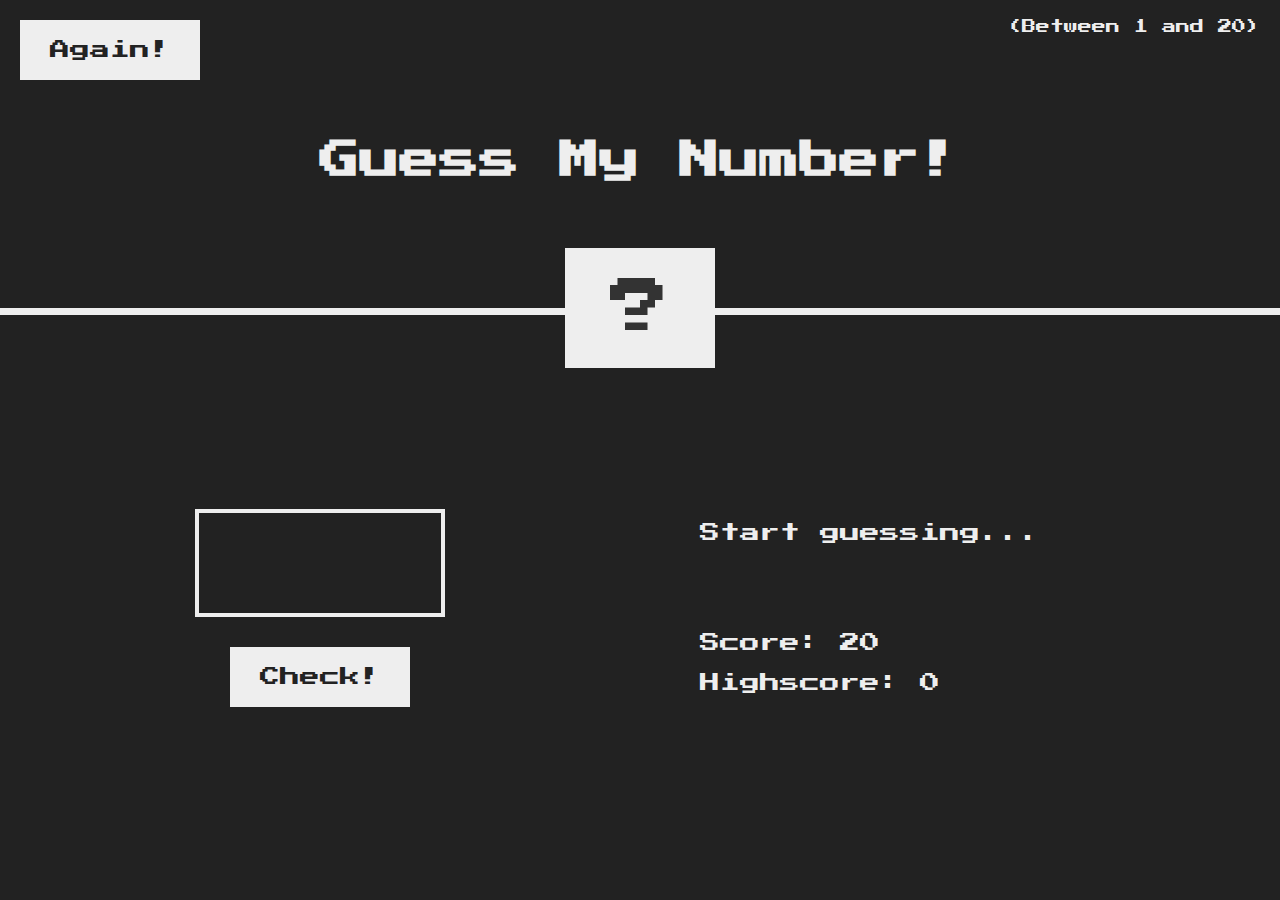
==== GUESS-MY-NUMBER/index.html @ db20f917 "add new code basic js" ====
<!DOCTYPE html>
<html lang="en">
  <head>
    <meta charset="UTF-8" />
    <meta http-equiv="X-UA-Compatible" content="IE=edge" />
    <meta name="viewport" content="width=device-width, initial-scale=1.0" />
    <title>Guess My Number</title>
    <link rel="stylesheet" href="./style.css" />
  </head>
  <body>
    <header>
      <h1>Guess My Number!</h1>
      <p class="between">(Between 1 and 20)</p>
      <button class="btn again">Again!</button>
      <div class="number">?</div>
    </header>
    <main>
      <section class="left">
        <input type="number" class="guess" />
        <button class="btn check">Check!</button>
      </section>
      <section class="right">
        <p class="message">Start guessing...</p>
        <p class="label-score">
          Score:
          <span class="score">20</span>
        </p>
        <p class="label-highscore">
          Highscore:
          <span class="highscore">0</span>
        </p>
      </section>
    </main>

    <script src="./script.js"></script>
  </body>
</html>
---- GUESS-MY-NUMBER/style.css ----
@import url('https://fonts.googleapis.com/css?family=Press+Start+2P&display=swap');

* {
  margin: 0;
  padding: 0;
  box-sizing: inherit;
}

html {
  font-size: 62.5%;
  box-sizing: border-box;
}

body {
  font-family: 'Press Start 2P', sans-serif;
  color: #eee;
  background-color: #222;
}

/* LAYOUT */
header {
  position: relative;
  height: 35vh;
  border-bottom: 7px solid #eee;
}

main {
  height: 65vh;
  color: #eee;
  display: flex;
  align-items: center;
  justify-content: space-around;
}

.left {
  width: 52rem;
  display: flex;
  flex-direction: column;
  align-items: center;
}

.right {
  width: 52rem;
  font-size: 2rem;
}

/* ELEMENTS STYLE */
h1 {
  font-size: 4rem;
  text-align: center;
  position: absolute;
  width: 100%;
  top: 52%;
  left: 50%;
  transform: translate(-50%, -50%);
}

.number {
  background: #eee;
  color: #333;
  font-size: 6rem;
  width: 15rem;
  padding: 3rem 0rem;
  text-align: center;
  position: absolute;
  bottom: 0;
  left: 50%;
  transform: translate(-50%, 50%);
}

.between {
  font-size: 1.4rem;
  position: absolute;
  top: 2rem;
  right: 2rem;
}

.again {
  position: absolute;
  top: 2rem;
  left: 2rem;
}

.guess {
  background: none;
  border: 4px solid #eee;
  font-family: inherit;
  color: inherit;
  font-size: 5rem;
  padding: 2.5rem;
  width: 25rem;
  text-align: center;
  display: block;
  margin-bottom: 3rem;
}

.btn {
  border: none;
  background-color: #eee;
  color: #222;
  font-size: 2rem;
  font-family: inherit;
  padding: 2rem 3rem;
  cursor: pointer;
}

.btn:hover {
  background-color: #ccc;
}

.message {
  margin-bottom: 8rem;
  height: 3rem;
}

.label-score {
  margin-bottom: 2rem;
}
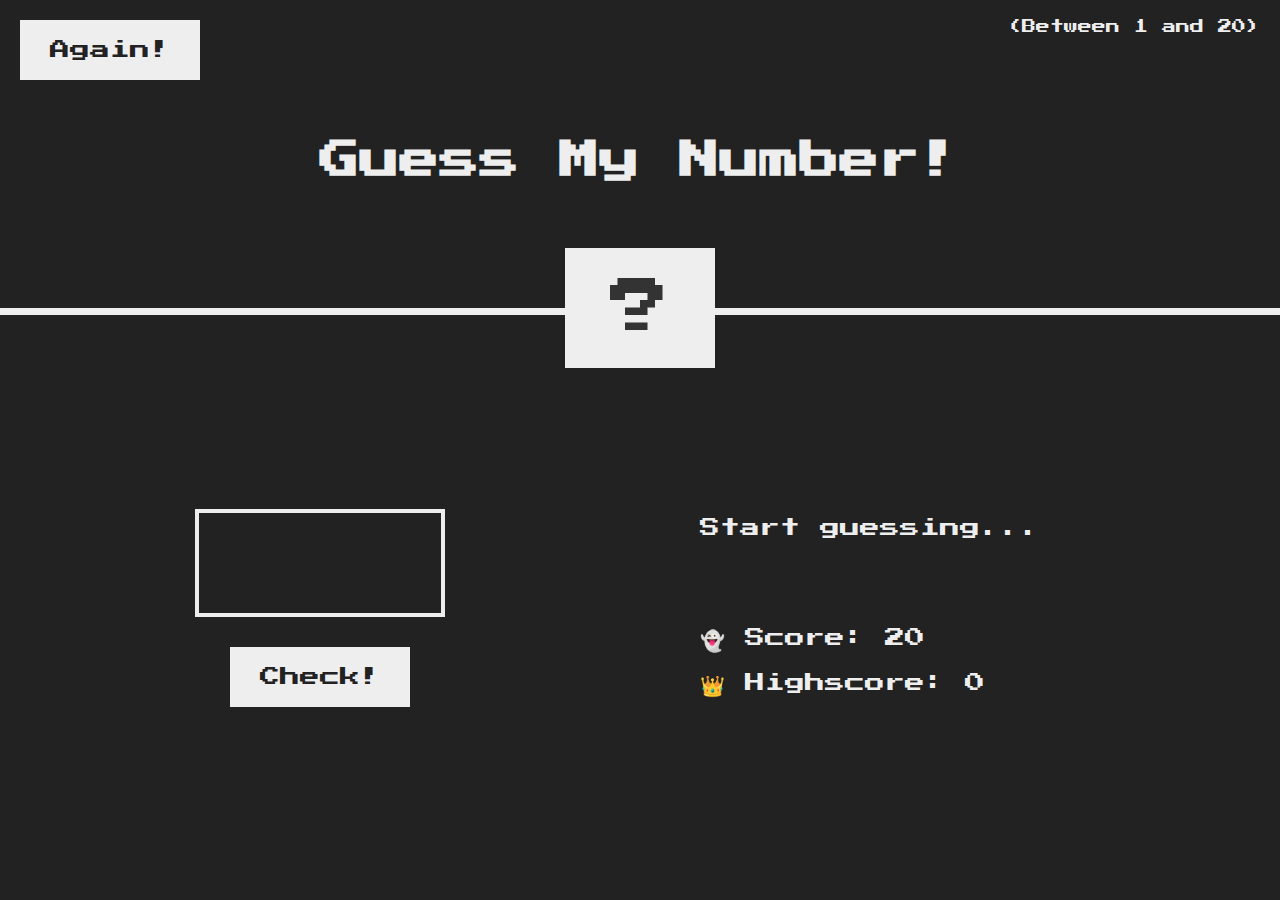
==== commit d3db287a: "add more project about JS, learn more DOM in JS" ====
--- a/GUESS-MY-NUMBER/index.html
+++ b/GUESS-MY-NUMBER/index.html
@@ -22,11 +22,11 @@
       <section class="right">
         <p class="message">Start guessing...</p>
         <p class="label-score">
-          Score:
+          👻 Score:
           <span class="score">20</span>
         </p>
         <p class="label-highscore">
-          Highscore:
+          👑 Highscore:
           <span class="highscore">0</span>
         </p>
       </section>
